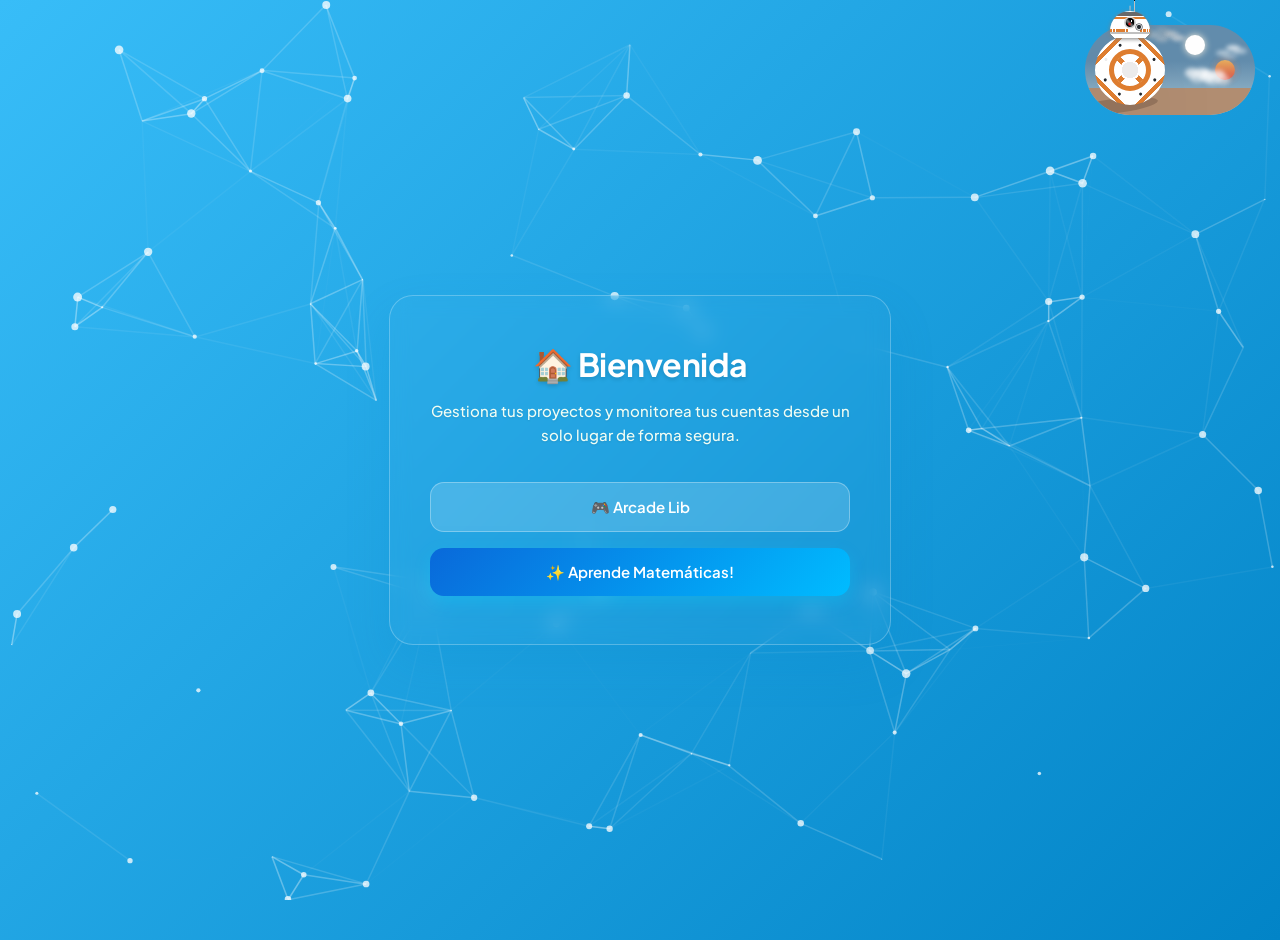
==== index.html @ 9ad1ddae "Update index.html" ====
<!DOCTYPE html>
<html lang="es">
<head>
    <meta charset="UTF-8">
    <meta name="viewport" content="width=device-width, initial-scale=1.0">
    <title>Mi Web - Home</title>
    <link rel="stylesheet" href="CSS/estilos-tema.css">
    <link rel="stylesheet" href="CSS/estilos-bb8.css">
    <!-- Enlace completo a Google Fonts -->
    <link href="https://fonts.googleapis.com/css2?family=Plus+Jakarta+Sans:wght@400;500;600;700&display=swap" rel="stylesheet">
    
    <style>
        /* CONTENEDOR PARA LAS PARTÍCULAS */
        #particles-js {
            position: fixed;
            width: 100%;
            height: 100%;
            top: 0;
            left: 0;
            z-index: 1; /* Detrás de todo */
            pointer-events: none; /* Permite hacer clic a través de ellas */
        }

        /* FONDO EN MODO DÍA: Azul tecnológico */
        body {
            font-family: 'Plus Jakarta Sans', -apple-system, BlinkMacSystemFont, sans-serif;
            background: linear-gradient(135deg, #38bdf8 0%, #0284c7 100%) !important; 
            color: var(--text-main);
            display: flex;
            flex-direction: column;
            justify-content: center;
            align-items: center;
            height: 100vh;
            margin: 0;
            padding: 20px;
            transition: background 0.4s cubic-bezier(0.4, 0, 0.2, 1);
            overflow: hidden;
        }

        /* CUANDO SE ACTIVA EL MODO OSCURO */
        body.dark-mode {
            background: var(--bg-body) !important;
        }

        .navbar {
            position: absolute;
            top: 25px;
            right: 25px;
            display: flex;
            gap: 12px;
            align-items: center;
            z-index: 10;
        }

        .navbar .bb8-toggle {
            margin-left: 10px;
        }

                /* TARJETA CRISTAL SÚPER TRANSLÚCIDA CORREGIDA */
        .card {
            position: relative;
            z-index: 5;
            /* Fondo ultra transparente con !important para anular el CSS externo */
            background: rgba(255, 255, 255, 0.02) !important; 
            backdrop-filter: blur(10px) !important; /* Menos borroso para ver pasar las partículas */
            -webkit-backdrop-filter: blur(10px) !important; 
            padding: 3rem 2.5rem;
            border-radius: 24px;
            border: 1px solid rgba(255, 255, 255, 0.2) !important; /* Borde más fino */
            box-shadow: 0 20px 40px var(--shadow), 
                        inset 0 1px 0 rgba(255, 255, 255, 0.1);
            text-align: center;
            max-width: 420px;
            width: 100%;
            transition: transform 0.3s ease, box-shadow 0.3s ease, border-color 0.3s ease, background 0.3s ease;
        }

        /* TARJETA EN MODO DÍA: Tinte azulado ultra transparente */
        body:not(.dark-mode) .card { 
            background: linear-gradient(135deg, rgba(255, 255, 255, 0.1) 0%, rgba(255, 255, 255, 0.02) 100%) !important;
            border: 1px solid rgba(255, 255, 255, 0.3) !important;
            box-shadow: 0 20px 45px rgba(2, 132, 199, 0.3);
        }

        /* Ajuste de color de texto en modo día para asegurar legibilidad */
        body:not(.dark-mode) h1 {
            color: #ffffff !important;
            text-shadow: 0 2px 4px rgba(0, 0, 0, 0.15);
        }
        body:not(.dark-mode) p {
            color: #f0fdf4 !important; 
            font-weight: 500;
            text-shadow: 0 1px 2px rgba(0, 0, 0, 0.1);
        }

        /* TARJETA EN MODO DÍA: Ultra transparente sin gradientes que tapen las partículas */
        body:not(.dark-mode) .card { 
            background: rgba(255, 255, 255, 0.02) !important;
            border: 1px solid rgba(255, 255, 255, 0.25) !important;
            box-shadow: 0 20px 45px rgba(2, 132, 199, 0.15) !important;
        }


        .card:hover {
            transform: translateY(-2px);
            box-shadow: 0 25px 50px var(--shadow);
        }

        body:not(.dark-mode) .card:hover {
            border-color: rgba(255, 255, 255, 0.5);
        }

        h1 {
            font-size: 32px;
            font-weight: 700;
            margin: 0 0 14px 0;
            color: var(--accent);
            letter-spacing: -0.5px;
        }

        p {
            font-size: 15px;
            color: var(--text-muted);
            margin: 0 0 35px 0;
            line-height: 1.6;
            font-weight: 400;
        }

        .buttons {
            display: flex;
            flex-direction: column;
            gap: 16px; 
        }

        .btn {
            display: flex;
            align-items: center;
            justify-content: center;
            gap: 10px;
            padding: 14px 22px;
            font-size: 15px;
            font-weight: 600;
            text-decoration: none;
            border-radius: 14px;
            transition: all 0.3s cubic-bezier(0.25, 0.8, 0.25, 1);
            text-align: center;
            border: 1px solid var(--border);
            background: var(--bg-card);
            color: var(--text-main);
            cursor: pointer;
            position: relative;
            overflow: hidden;
        }

        /* Botón secundario adaptado para el cristal */
        .btn-secondary {
            background: rgba(255, 255, 255, 0.1);
            backdrop-filter: blur(5px);
            -webkit-backdrop-filter: blur(5px);
        }

        body:not(.dark-mode) .btn-secondary {
            color: #ffffff;
            border-color: rgba(255, 255, 255, 0.3);
            background: rgba(255, 255, 255, 0.15);
        }

        body:not(.dark-mode) .btn-secondary:hover {
            background: rgba(255, 255, 255, 0.3);
            color: #ffffff;
            border-color: #ffffff;
        }

        .btn-secondary:hover {
            border-color: var(--accent);
            background: var(--bg-body);
            color: var(--accent);
            transform: translateY(-3px);
            box-shadow: 0 8px 20px var(--shadow);
        }

        .btn-primary {
            background: linear-gradient(135deg, var(--accent) 0%, #00bcff 100%);
            color: white;
            border: none;
            box-shadow: 0 6px 15px rgba(0, 210, 255, 0.25);
        }

        .btn-primary:hover {
            transform: translateY(-3px);
            box-shadow: 0 12px 28px rgba(0, 210, 255, 0.4);
            opacity: 0.95;
        }

        .btn:active {
            transform: translateY(-1px);
            box-shadow: 0 4px 10px var(--shadow);
        }
    </style>
</head>
<body>
    <!-- Capa de partículas de fondo -->
    <div id="particles-js"></div>

    <div class="navbar">
        <label class="bb8-toggle" title="Modo Día/Noche">
          <input id="bb8-checkbox" class="bb8-toggle__checkbox" type="checkbox" aria-label="Alternar modo día/noche">
          <div class="bb8-toggle__container">
            <div class="bb8-toggle__scenery">
              <div class="bb8-toggle__star"></div>
              <div class="bb8-toggle__star"></div>
              <div class="bb8-toggle__star"></div>
              <div class="bb8-toggle__star"></div>
              <div class="bb8-toggle__star"></div>
              <div class="bb8-toggle__star"></div>
              <div class="bb8-toggle__star"></div>
              <div class="tatto-1"></div>
              <div class="tatto-2"></div>
              <div class="gomrassen"></div>
              <div class="hermes"></div>
              <div class="chenini"></div>
              <div class="bb8-toggle__cloud"></div>
              <div class="bb8-toggle__cloud"></div>
              <div class="bb8-toggle__cloud"></div>
            </div>
            <div class="bb8">
              <div class="bb8__head-container">
                <div class="bb8__antenna"></div>
                <div class="bb8__antenna"></div>
                <div class="bb8__head"></div>
              </div>
              <div class="bb8__body"></div>
            </div>
            <div class="artificial__hidden">
              <div class="bb8__shadow"></div>
            </div>
          </div>
        </label>
    </div>

    <div class="card">
        <h1>🏠 Bienvenida</h1>
        <p>Gestiona tus proyectos y monitorea tus cuentas desde un solo lugar de forma segura.</p>
        
        <div class="buttons">
            <a href="juegos.html" class="btn btn-secondary">🎮 Arcade Lib</a>
            <a href="https://cristianaguilarm-creator.github.io" class="btn btn-primary">✨ Aprende Matemáticas!</a>
        </div>
    </div>

    <script src="JS/estilos-bb8.js"></script>
    
    <!-- Librería local -->
    <script src="JS/particles.min.js"></script>
        <script>
        // Configuración de partículas optimizada para alta visibilidad
        function cargarParticulas(colorParticula) {
            particlesJS("particles-js", {
                "particles": {
                    "number": { "value": 70, "density": { "enable": true, "value_area": 800 } },
                    "color": { "value": colorParticula },
                    "shape": { "type": "circle" },
                    /* CORRECCIÓN: Partículas más sólidas y brillantes */
                    "opacity": { "value": 0.75, "random": false }, 
                    "size": { "value": 4.5, "random": true },
                    /* CORRECCIÓN: Líneas de conexión más oscuras, nítidas y gruesas */
                    "line_linked": { 
                        "enable": true, 
                        "distance": 145, 
                        "color": colorParticula, 
                        "opacity": 0.45, 
                        "width": 1.5 
                    },
                    "move": { "enable": true, "speed": 2.2, "direction": "none", "random": true, "straight": false, "out_mode": "out" }
                },
                "interactivity": { "detect_on": "canvas", "events": { "resize": true } }
            });
        }

        // Partículas blancas fijas para que se luzcan en ambos fondos
        cargarParticulas("#ffffff");

        const toggleBtn = document.getElementById('bb8-checkbox');
        if(toggleBtn) {
            toggleBtn.addEventListener('change', function() {
                setTimeout(() => {
                    cargarParticulas("#ffffff");
                }, 50);
            });
        }
    </script>
</body>
</html>
---- CSS/estilos-tema.css ----
/* Variables y tema día/noche (movido desde juegos.html) */
:root {
    --bg-body: #f6f8fa;
    --bg-card: #ffffff;
    --text-main: #24292f;
    --text-muted: #57606a;
    --accent: #0969da;
    --border: #d0d7de;
    --shadow: rgba(140, 149, 159, 0.1);
}

body.dark-mode {
    --bg-body: #0d1117;
    --bg-card: #161b22;
    --text-main: #c9d1d9;
    --text-muted: #8b949e;
    --accent: #58a6ff;
    --border: #30363d;
    --shadow: rgba(0, 0, 0, 0.5);
}
---- CSS/estilos-bb8.css ----
/* ------------ BB8 Toggle ------------- */
/* From Uiverse.io by Galahhad */
/* REMASTERED */
/* RTX-ON */
/* completely redone toggle and droid */

.bb8-toggle {
  --toggle-size: 16px;
  --toggle-width: 10.625em;
  --toggle-height: 5.625em;
  --toggle-offset: calc((var(--toggle-height) - var(--bb8-diameter)) / 2);
  --toggle-bg: linear-gradient(#2c4770, #070e2b 35%, #628cac 50% 70%, #a6c5d4)
    no-repeat;
  --bb8-diameter: 4.375em;
  --radius: 99em;
  --transition: 0.4s;
  --accent: #de7d2f;
  --bb8-bg: #fff;
}

.bb8-toggle,
.bb8-toggle *,
.bb8-toggle *::before,
.bb8-toggle *::after {
  -webkit-box-sizing: border-box;
  box-sizing: border-box;
}

.bb8-toggle {
  cursor: pointer;
  margin-top: var(--margin-top-for-head);
  font-size: var(--toggle-size);
}

.bb8-toggle__checkbox {
  -webkit-appearance: none;
  -moz-appearance: none;
  appearance: none;
  display: none;
}

.bb8-toggle__container {
  width: var(--toggle-width);
  height: var(--toggle-height);
  background: var(--toggle-bg);
  background-size: 100% 11.25em;
  background-position-y: -5.625em;
  border-radius: var(--radius);
  position: relative;
  -webkit-transition: var(--transition);
  -o-transition: var(--transition);
  transition: var(--transition);
}

.bb8 {
  display: flex;
  flex-direction: column;
  align-items: center;
  position: absolute;
  top: calc(var(--toggle-offset) - 1.688em + 0.188em);
  left: var(--toggle-offset);
  -webkit-transition: var(--transition);
  -o-transition: var(--transition);
  transition: var(--transition);
  z-index: 2;
}

.bb8__head-container {
  position: relative;
  -webkit-transition: var(--transition);
  -o-transition: var(--transition);
  transition: var(--transition);
  z-index: 2;
  transform-origin: 1.25em 3.75em;
}

.bb8__head {
  overflow: hidden;
  margin-bottom: -0.188em;
  width: 2.5em;
  height: 1.688em;
  background: linear-gradient(
      transparent 0.063em,
      dimgray 0.063em 0.313em,
      transparent 0.313em 0.375em,
      var(--accent) 0.375em 0.5em,
      transparent 0.5em 1.313em,
      silver 1.313em 1.438em,
      transparent 1.438em
    ),
    linear-gradient(
      45deg,
      transparent 0.188em,
      var(--bb8-bg) 0.188em 1.25em,
      transparent 1.25em
    ),
    linear-gradient(
      -45deg,
      transparent 0.188em,
      var(--bb8-bg) 0.188em 1.25em,
      transparent 1.25em
    ),
    linear-gradient(var(--bb8-bg) 1.25em, transparent 1.25em);
  border-radius: var(--radius) var(--radius) 0 0;
  position: relative;
  z-index: 1;
  filter: drop-shadow(0 0.063em 0.125em gray);
}

.bb8__head::before {
  content: "";
  position: absolute;
  width: 0.563em;
  height: 0.563em;
  background: radial-gradient(
      0.125em circle at 0.25em 0.375em,
      red,
      transparent
    ),
    radial-gradient(
      0.063em circle at 0.375em 0.188em,
      var(--bb8-bg) 50%,
      transparent 100%
    ),
    linear-gradient(45deg, #000 0.188em, dimgray 0.313em 0.375em, #000 0.5em);
  border-radius: var(--radius);
  top: 0.413em;
  left: 50%;
  transform: translate(-50%);
  box-shadow: 0 0 0 0.089em lightgray, 0.563em 0.281em 0 -0.148em,
    0.563em 0.281em 0 -0.1em var(--bb8-bg), 0.563em 0.281em 0 -0.063em;
  z-index: 1;
  transition: var(--transition);
}

.bb8__head::after {
  content: "";
  position: absolute;
  bottom: 0.375em;
  left: 0;
  width: 100%;
  height: 0.188em;
  background: linear-gradient(
    to right,
    var(--accent) 0.125em,
    transparent 0.125em 0.188em,
    var(--accent) 0.188em 0.313em,
    transparent 0.313em 0.375em,
    var(--accent) 0.375em 0.938em,
    transparent 0.938em 1em,
    var(--accent) 1em 1.125em,
    transparent 1.125em 1.875em,
    var(--accent) 1.875em 2em,
    transparent 2em 2.063em,
    var(--accent) 2.063em 2.25em,
    transparent 2.25em 2.313em,
    var(--accent) 2.313em 2.375em,
    transparent 2.375em 2.438em,
    var(--accent) 2.438em
  );
  transition: var(--transition);
}

.bb8__antenna {
  position: absolute;
  transform: translateY(-90%);
  width: 0.059em;
  border-radius: var(--radius) var(--radius) 0 0;
  transition: var(--transition);
}

.bb8__antenna:nth-child(1) {
  height: 0.938em;
  right: 0.938em;
  background: linear-gradient(#000 0.188em, silver 0.188em);
}

.bb8__antenna:nth-child(2) {
  height: 0.375em;
  left: 50%;
  transform: translate(-50%, -90%);
  background: silver;
}

.bb8__body {
  width: 4.375em;
  height: 4.375em;
  background: var(--bb8-bg);
  border-radius: var(--radius);
  position: relative;
  overflow: hidden;
  transition: var(--transition);
  z-index: 1;
  transform: rotate(45deg);
  background: linear-gradient(
      -90deg,
      var(--bb8-bg) 4%,
      var(--accent) 4% 10%,
      transparent 10% 90%,
      var(--accent) 90% 96%,
      var(--bb8-bg) 96%
    ),
    linear-gradient(
      var(--bb8-bg) 4%,
      var(--accent) 4% 10%,
      transparent 10% 90%,
      var(--accent) 90% 96%,
      var(--bb8-bg) 96%
    );
  background-color: var(--bb8-bg);
}

.bb8__body::after {
  content: "";
  bottom: 1.5em;
  left: 0.563em;
  position: absolute;
  width: 0.188em;
  height: 0.188em;
  background: rgb(236, 236, 236);
  border-radius: 50%;
  box-shadow: 0.875em 0.938em, 0 -1.25em, 0.875em -2.125em,
    2.125em -2.125em, 3.063em -1.25em, 3.063em 0, 2.125em 0.938em;
}

.bb8__body::before {
  content: "";
  width: 2.625em;
  height: 2.625em;
  position: absolute;
  border-radius: 50%;
  z-index: 0.1;
  top: 50%;
  left: 50%;
  transform: translate(-50%, -50%);
  border: 0.313em solid var(--accent);
  background: radial-gradient(
      1em circle at center,
      rgb(236, 236, 236) 50%,
      transparent 51%
    ),
    radial-gradient(1.25em circle at center, var(--bb8-bg) 50%, transparent 51%),
    linear-gradient(
      -90deg,
      transparent 42%,
      var(--accent) 42% 58%,
      transparent 58%
    ),
    linear-gradient(var(--bb8-bg) 42%, var(--accent) 42% 58%, var(--bb8-bg) 58%);
  background-color: var(--bb8-bg);
}

.artificial__hidden {
  position: absolute;
  border-radius: inherit;
  inset: 0;
  pointer-events: none;
  overflow: hidden;
}

.bb8__shadow {
  content: "";
  width: var(--bb8-diameter);
  height: 20%;
  border-radius: 50%;
  background: #3a271c;
  box-shadow: 0.313em 0 3.125em #3a271c;
  opacity: 0.25;
  position: absolute;
  bottom: 0;
  left: calc(var(--toggle-offset) - 0.938em);
  transition: var(--transition);
  transform: skew(-70deg);
  z-index: 1;
}

.bb8-toggle__scenery {
  width: 100%;
  height: 100%;
  pointer-events: none;
  overflow: hidden;
  position: relative;
  border-radius: inherit;
}

.bb8-toggle__scenery::before {
  content: "";
  position: absolute;
  width: 100%;
  height: 30%;
  bottom: 0;
  background: #b18d71;
  z-index: 1;
}

.bb8-toggle__cloud { z-index: 1; position: absolute; border-radius: 50%; }
.bb8-toggle__cloud:nth-last-child(1) { width: 0.875em; height: 0.625em; right: 1.875em; top: 2.813em; background: linear-gradient(to top right, #ffffffae, #ffffffae); filter: blur(0.125em) drop-shadow(0.313em 0.313em #ffffffae) drop-shadow(-0.625em 0 #fff) drop-shadow(-0.938em -0.125em #fff); transition: var(--transition); }
.bb8-toggle__cloud:nth-last-child(2) { top: 0.625em; right: 4.375em; width: 0.875em; height: 0.375em; background: #dfdedeae; filter: blur(0.125em) drop-shadow(-0.313em -0.188em #e0dfdfae) drop-shadow(-0.625em -0.188em #bbbbbbae) drop-shadow(-1em 0.063em #cfcfcfae); transition: 0.6s; }
.bb8-toggle__cloud:nth-last-child(3) { top: 1.25em; right: 0.938em; width: 0.875em; height: 0.375em; background: #ffffffae; filter: blur(0.125em) drop-shadow(0.438em 0.188em #ffffffae) drop-shadow(-0.625em 0.313em #ffffffae); transition: 0.8s; }

.gomrassen, .hermes, .chenini { position: absolute; border-radius: var(--radius); background: linear-gradient(#fff, #6e8ea2); top: 100%; }
.gomrassen { left: 0.938em; width: 1.875em; height: 1.875em; box-shadow: 0 0 0.188em #ffffff52, 0 0 0.188em #6e8ea24b; transition: var(--transition); }
.gomrassen::before, .gomrassen::after { content: ""; position: absolute; border-radius: inherit; box-shadow: inset 0 0 0.063em rgb(140, 162, 169); background: rgb(184, 196, 200); }
.gomrassen::before { left: 0.313em; top: 0.313em; width: 0.438em; height: 0.438em; }
.gomrassen::after { width: 0.25em; height: 0.25em; left: 1.25em; top: 0.75em; }
.hermes { left: 3.438em; width: 0.625em; height: 0.625em; box-shadow: 0 0 0.125em #ffffff52, 0 0 0.125em #6e8ea24b; transition: 0.6s; }
.chenini { left: 4.375em; width: 0.5em; height: 0.5em; box-shadow: 0 0 0.125em #ffffff52, 0 0 0.125em #6e8ea24b; transition: 0.8s; }

.tatto-1, .tatto-2 { position: absolute; width: 1.25em; height: 1.25em; border-radius: var(--radius); }
.tatto-1 { background: #fefefe; right: 3.125em; top: 0.625em; box-shadow: 0 0 0.438em #fdf4e1; transition: var(--transition); }
.tatto-2 { background: linear-gradient(#e6ac5c, #d75449); right: 1.25em; top: 2.188em; box-shadow: 0 0 0.438em #e6ad5c3d, 0 0 0.438em #d755494f; transition: 0.7s; }

.bb8-toggle__star { position: absolute; width: 0.063em; height: 0.063em; background: #fff; border-radius: var(--radius); filter: drop-shadow(0 0 0.063em #fff); top: 100%; }
.bb8-toggle__star:nth-child(1) { left: 3.75em; box-shadow: 1.25em 0.938em, -1.25em 2.5em, 0 1.25em, 1.875em 0.625em, -3.125em 1.875em, 1.25em 2.813em; transition: 0.2s; }
.bb8-toggle__star:nth-child(2) { left: 4.688em; box-shadow: 0.625em 0, 0 0.625em, -0.625em -0.625em, 0.625em 0.938em, -3.125em 1.25em, 1.25em -1.563em; transition: 0.3s; }
.bb8-toggle__star:nth-child(3) { left: 5.313em; box-shadow: -0.625em -0.625em, -2.188em 1.25em, -2.188em 0, -3.75em -0.625em, -3.125em -0.625em, -2.5em -0.313em, 0.75em -0.625em; transition: var(--transition); }
.bb8-toggle__star:nth-child(4) { left: 1.875em; width: 0.125em; height: 0.125em; transition: 0.5s; }
.bb8-toggle__star:nth-child(5) { left: 5em; width: 0.125em; height: 0.125em; transition: 0.6s; }
.bb8-toggle__star:nth-child(6) { left: 2.5em; width: 0.125em; height: 0.125em; transition: 0.7s; }
.bb8-toggle__star:nth-child(7) { left: 3.438em; width: 0.125em; height: 0.125em; transition: 0.8s; }

/* actions */
.bb8-toggle__checkbox:checked + .bb8-toggle__container .bb8-toggle__star:nth-child(1) { top: 0.625em; }
.bb8-toggle__checkbox:checked + .bb8-toggle__container .bb8-toggle__star:nth-child(2) { top: 1.875em; }
.bb8-toggle__checkbox:checked + .bb8-toggle__container .bb8-toggle__star:nth-child(3) { top: 1.25em; }
.bb8-toggle__checkbox:checked + .bb8-toggle__container .bb8-toggle__star:nth-child(4) { top: 3.438em; }
.bb8-toggle__checkbox:checked + .bb8-toggle__container .bb8-toggle__star:nth-child(5) { top: 3.438em; }
.bb8-toggle__checkbox:checked + .bb8-toggle__container .bb8-toggle__star:nth-child(6) { top: 0.313em; }
.bb8-toggle__checkbox:checked + .bb8-toggle__container .bb8-toggle__star:nth-child(7) { top: 1.875em; }

.bb8-toggle__checkbox:checked + .bb8-toggle__container .bb8-toggle__cloud { right: -100%; }
.bb8-toggle__checkbox:checked + .bb8-toggle__container .gomrassen { top: 0.938em; }
.bb8-toggle__checkbox:checked + .bb8-toggle__container .hermes { top: 2.5em; }
.bb8-toggle__checkbox:checked + .bb8-toggle__container .chenini { top: 2.75em; }
.bb8-toggle__checkbox:checked + .bb8-toggle__container { background-position-y: 0; }
.bb8-toggle__checkbox:checked + .bb8-toggle__container .tatto-1 { top: 100%; }
.bb8-toggle__checkbox:checked + .bb8-toggle__container .tatto-2 { top: 100%; }
.bb8-toggle__checkbox:checked + .bb8-toggle__container .bb8 { left: calc(100% - var(--bb8-diameter) - var(--toggle-offset)); }
.bb8-toggle__checkbox:checked + .bb8-toggle__container .bb8__shadow { left: calc(100% - var(--bb8-diameter) - var(--toggle-offset) + 0.938em); transform: skew(70deg); }
.bb8-toggle__checkbox:checked + .bb8-toggle__container .bb8__body { transform: rotate(225deg); }

.bb8-toggle__checkbox:hover + .bb8-toggle__container .bb8__head::before { left: 100%; }
.bb8-toggle__checkbox:not(:checked):hover + .bb8-toggle__container .bb8__antenna:nth-child(1) { right: 1.5em; }
.bb8-toggle__checkbox:hover + .bb8-toggle__container .bb8__antenna:nth-child(2) { left: 0.938em; }
.bb8-toggle__checkbox:hover + .bb8-toggle__container .bb8__head::after { background-position: 1.375em 0; }
.bb8-toggle__checkbox:checked:hover + .bb8-toggle__container .bb8__head::before { left: 0; }
.bb8-toggle__checkbox:checked:hover + .bb8-toggle__container .bb8__antenna:nth-child(2) { left: calc(100% - 0.938em); }
.bb8-toggle__checkbox:checked:hover + .bb8-toggle__container .bb8__head::after { background-position: -1.375em 0; }

.bb8-toggle__checkbox:active + .bb8-toggle__container .bb8__head-container { transform: rotate(25deg); }
.bb8-toggle__checkbox:checked:active + .bb8-toggle__container .bb8__head-container { transform: rotate(-25deg); }

.bb8:hover .bb8__head::before, .bb8:hover .bb8__antenna:nth-child(2) { left: 50% !important; }
.bb8:hover .bb8__antenna:nth-child(1) { right: 0.938em !important; }
.bb8:hover .bb8__head::after { background-position: 0 0 !important; }

/* ----------------------------------------------------------------- */
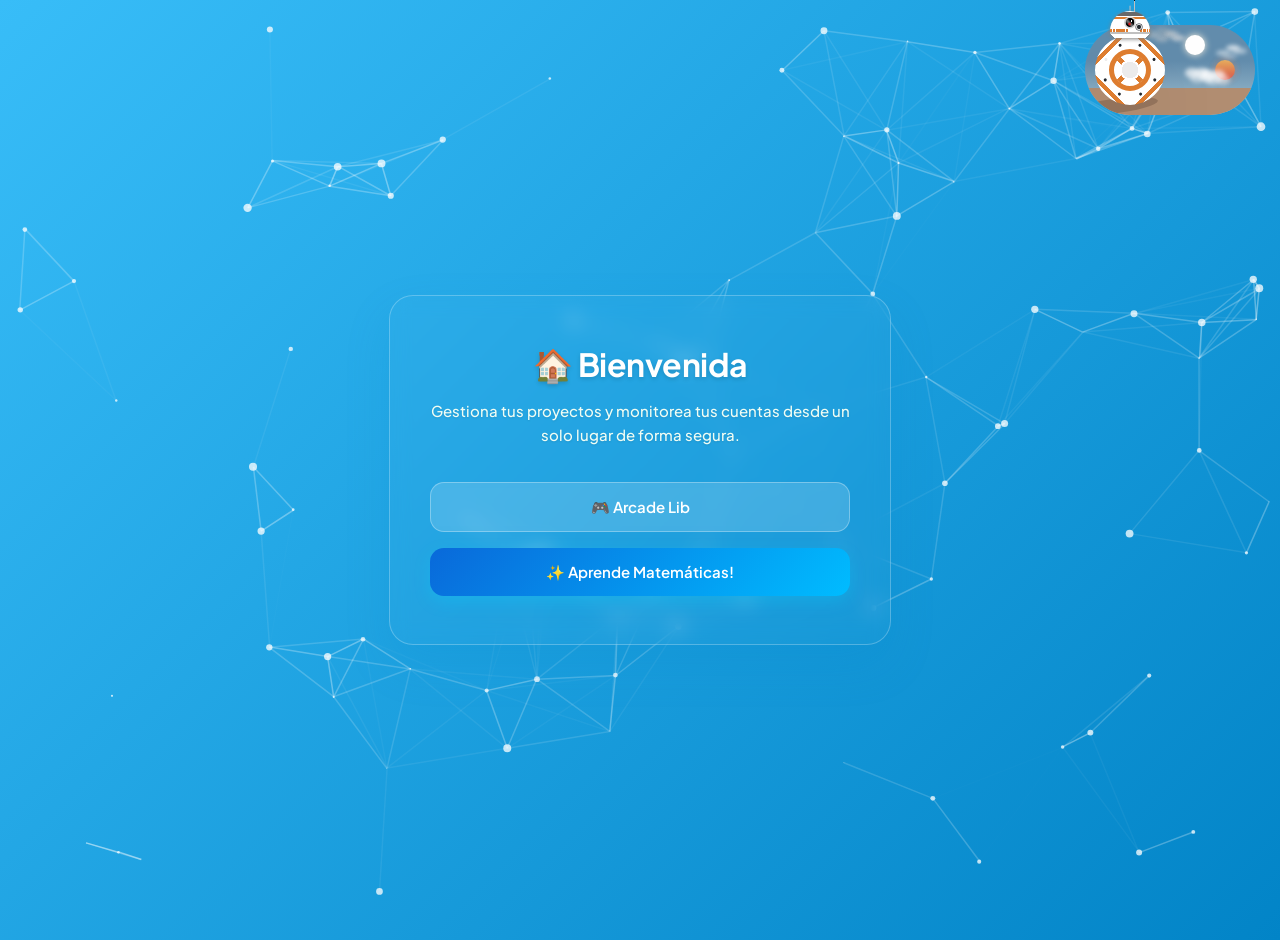
==== commit 87bed9b6: "Update index.html" ====
--- a/index.html
+++ b/index.html
@@ -6,6 +6,7 @@
     <title>Mi Web - Home</title>
     <link rel="stylesheet" href="CSS/estilos-tema.css">
     <link rel="stylesheet" href="CSS/estilos-bb8.css">
+    <link href="Assets/favicon.ico" rel="icon"
     <!-- Enlace completo a Google Fonts -->
     <link href="https://fonts.googleapis.com/css2?family=Plus+Jakarta+Sans:wght@400;500;600;700&display=swap" rel="stylesheet">
     
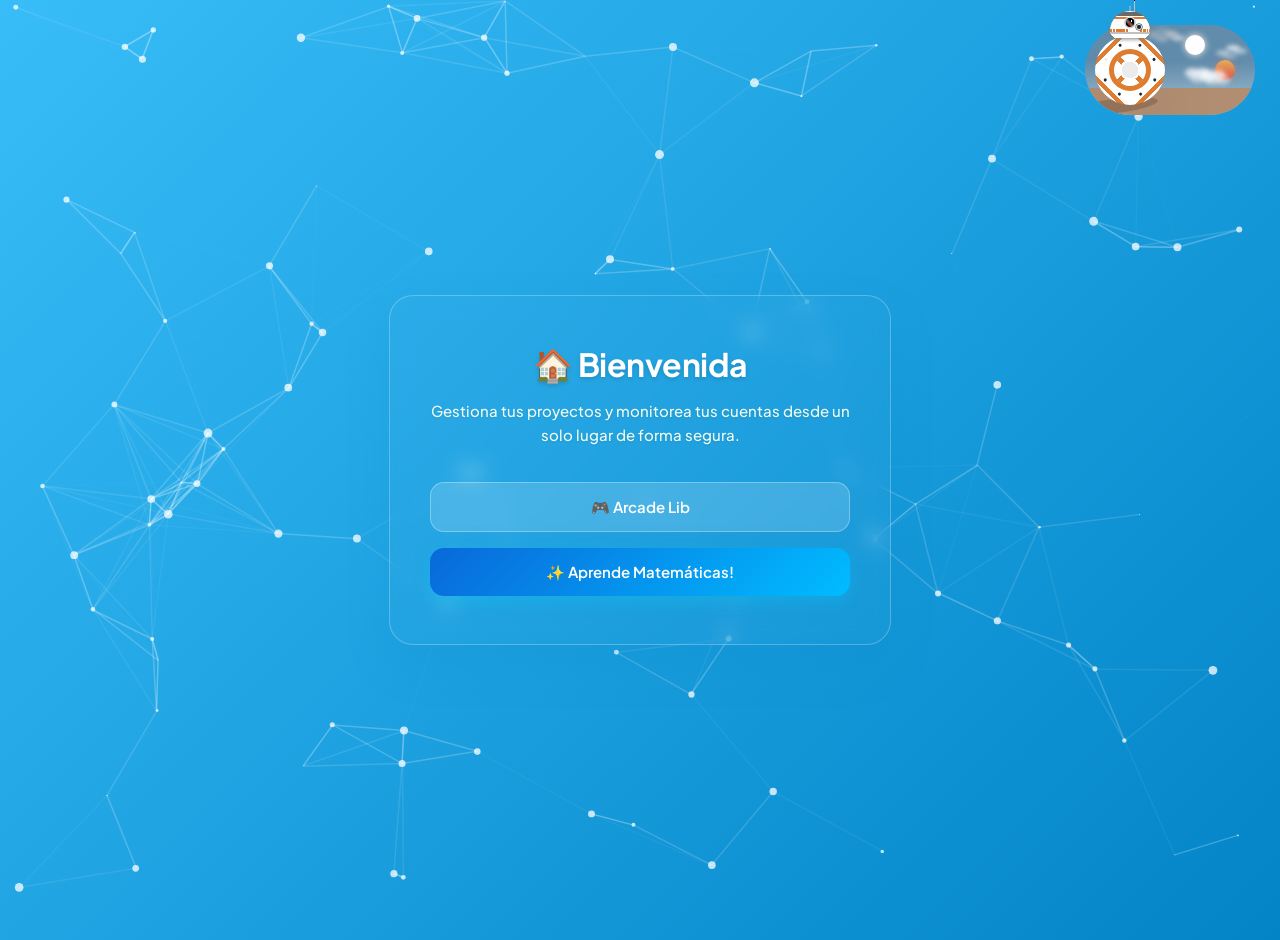
==== commit a752f6b7: "Update index.html" ====
--- a/index.html
+++ b/index.html
@@ -6,7 +6,7 @@
     <title>Mi Web - Home</title>
     <link rel="stylesheet" href="CSS/estilos-tema.css">
     <link rel="stylesheet" href="CSS/estilos-bb8.css">
-    <link href="Assets/favicon.ico" rel="icon"
+    <link href="Assets/favicon.ico" rel="icon">
     <!-- Enlace completo a Google Fonts -->
     <link href="https://fonts.googleapis.com/css2?family=Plus+Jakarta+Sans:wght@400;500;600;700&display=swap" rel="stylesheet">
     
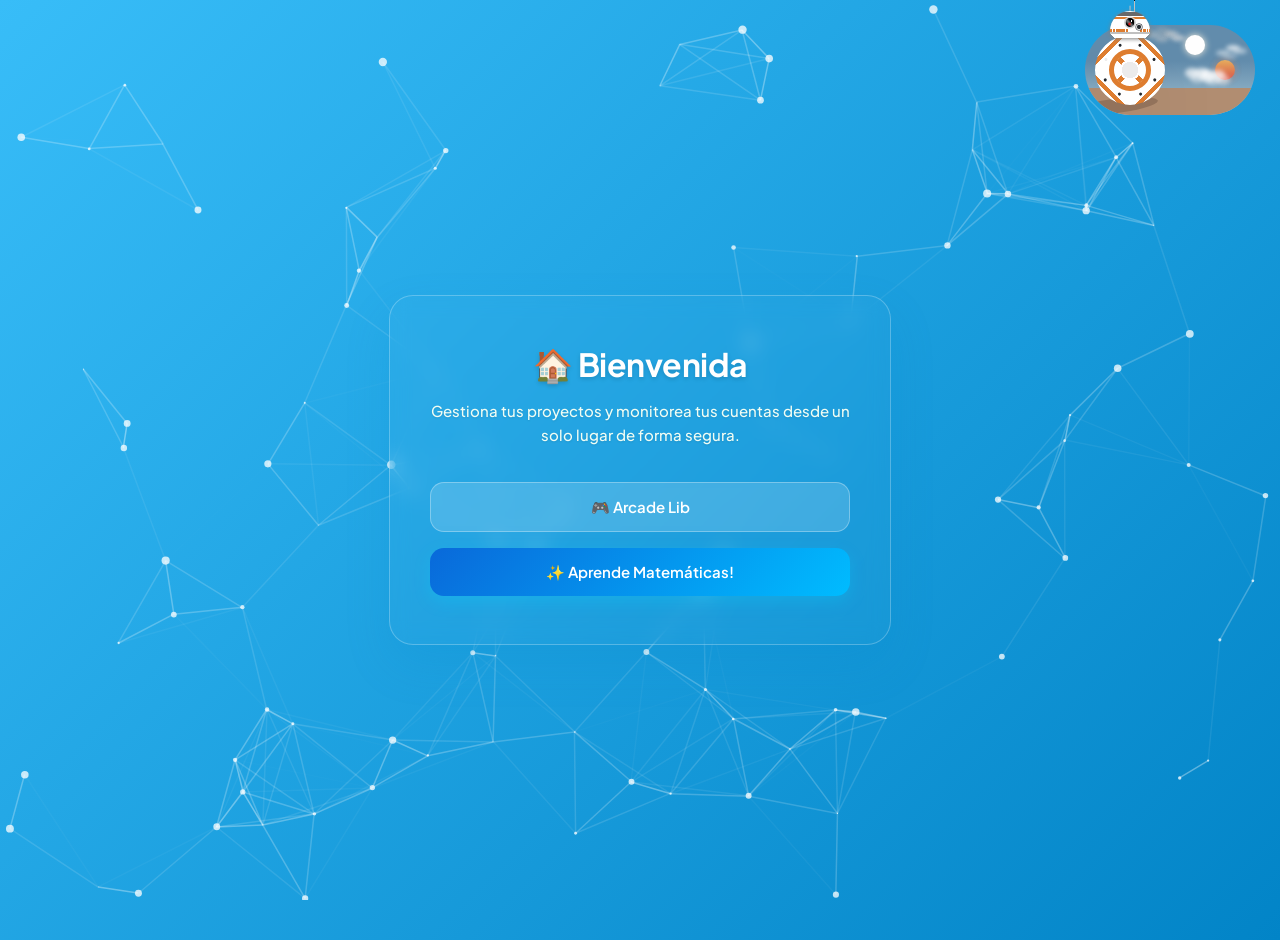
==== commit 03d9baf0: "Update index.html" ====
--- a/index.html
+++ b/index.html
@@ -6,7 +6,7 @@
     <title>Mi Web - Home</title>
     <link rel="stylesheet" href="CSS/estilos-tema.css">
     <link rel="stylesheet" href="CSS/estilos-bb8.css">
-    <link href="Assets/favicon.ico" rel="icon">
+    <link href="Assets/index.ico" rel="icon">
     <!-- Enlace completo a Google Fonts -->
     <link href="https://fonts.googleapis.com/css2?family=Plus+Jakarta+Sans:wght@400;500;600;700&display=swap" rel="stylesheet">
     
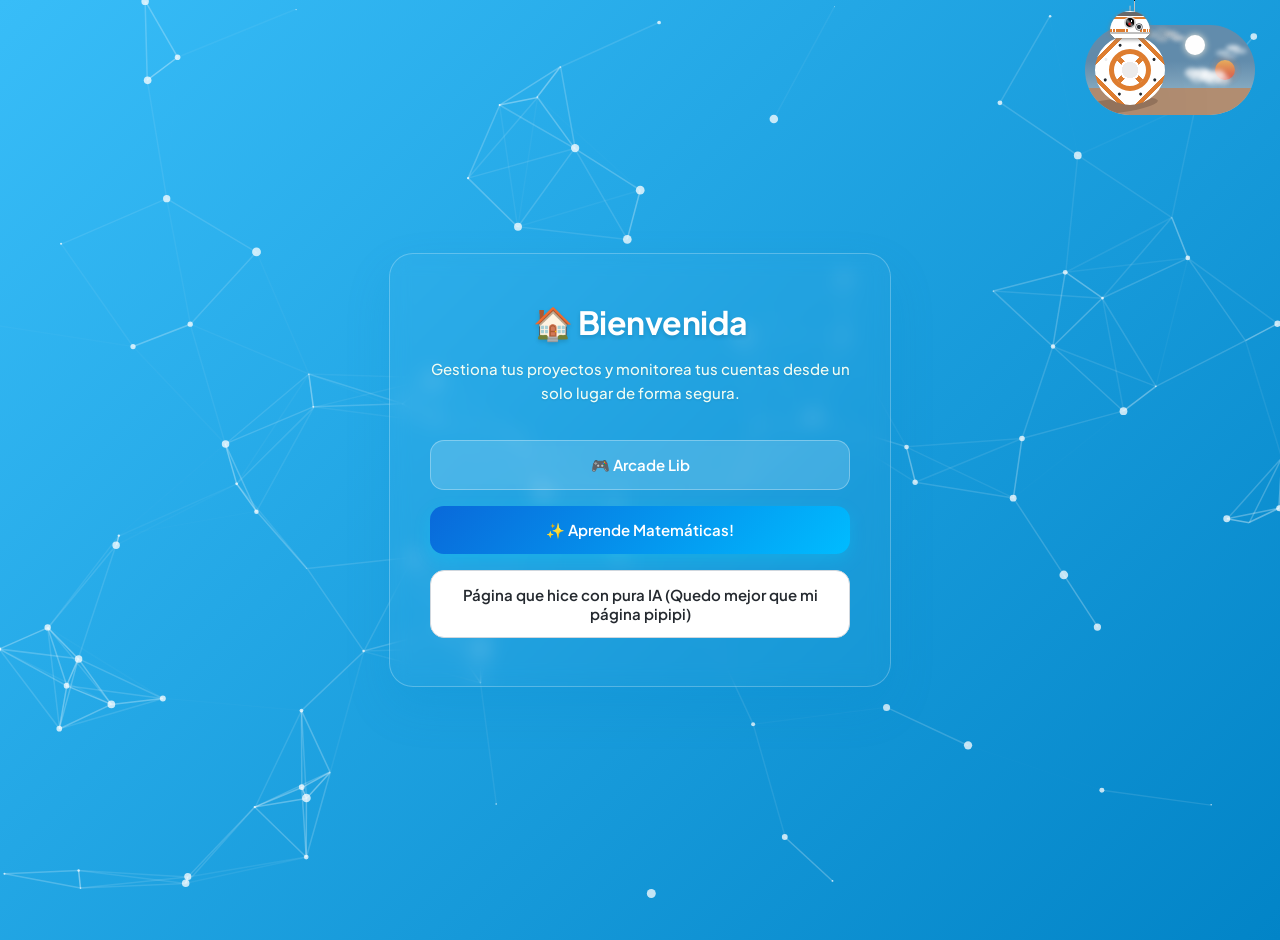
==== commit 5fd1bf71: "Add link to personal IA project in index.html" ====
--- a/index.html
+++ b/index.html
@@ -244,8 +244,9 @@
         <p>Gestiona tus proyectos y monitorea tus cuentas desde un solo lugar de forma segura.</p>
         
         <div class="buttons">
-            <a href="juegos.html" class="btn btn-secondary">🎮 Arcade Lib</a>
+            <a href="juegos" class="btn btn-secondary">🎮 Arcade Lib</a>
             <a href="https://cristianaguilarm-creator.github.io" class="btn btn-primary">✨ Aprende Matemáticas!</a>
+            <a href="mi_informacion" class="btn">Página que hice con pura IA (Quedo mejor que mi página pipipi)</a>
         </div>
     </div>
 
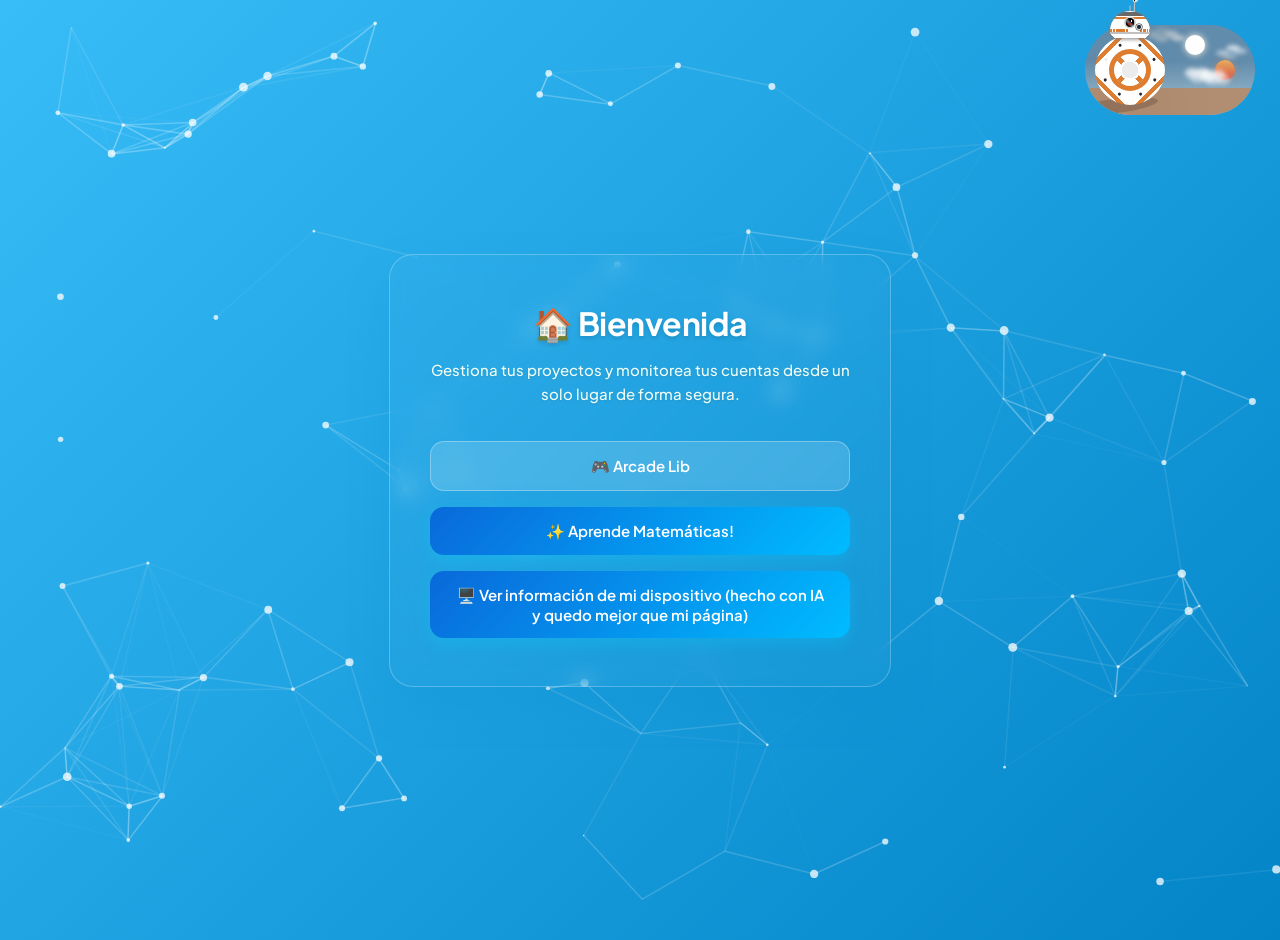
==== commit 7dc5a04e: "Update link text for device information page" ====
--- a/index.html
+++ b/index.html
@@ -246,7 +246,7 @@
         <div class="buttons">
             <a href="juegos" class="btn btn-secondary">🎮 Arcade Lib</a>
             <a href="https://cristianaguilarm-creator.github.io" class="btn btn-primary">✨ Aprende Matemáticas!</a>
-            <a href="mi_informacion" class="btn">Página que hice con pura IA (Quedo mejor que mi página pipipi)</a>
+            <a href="mi_informacion" class="btn btn-primary">🖥️ Ver información de mi dispositivo (hecho con IA y quedo mejor que mi página)</a>
         </div>
     </div>
 
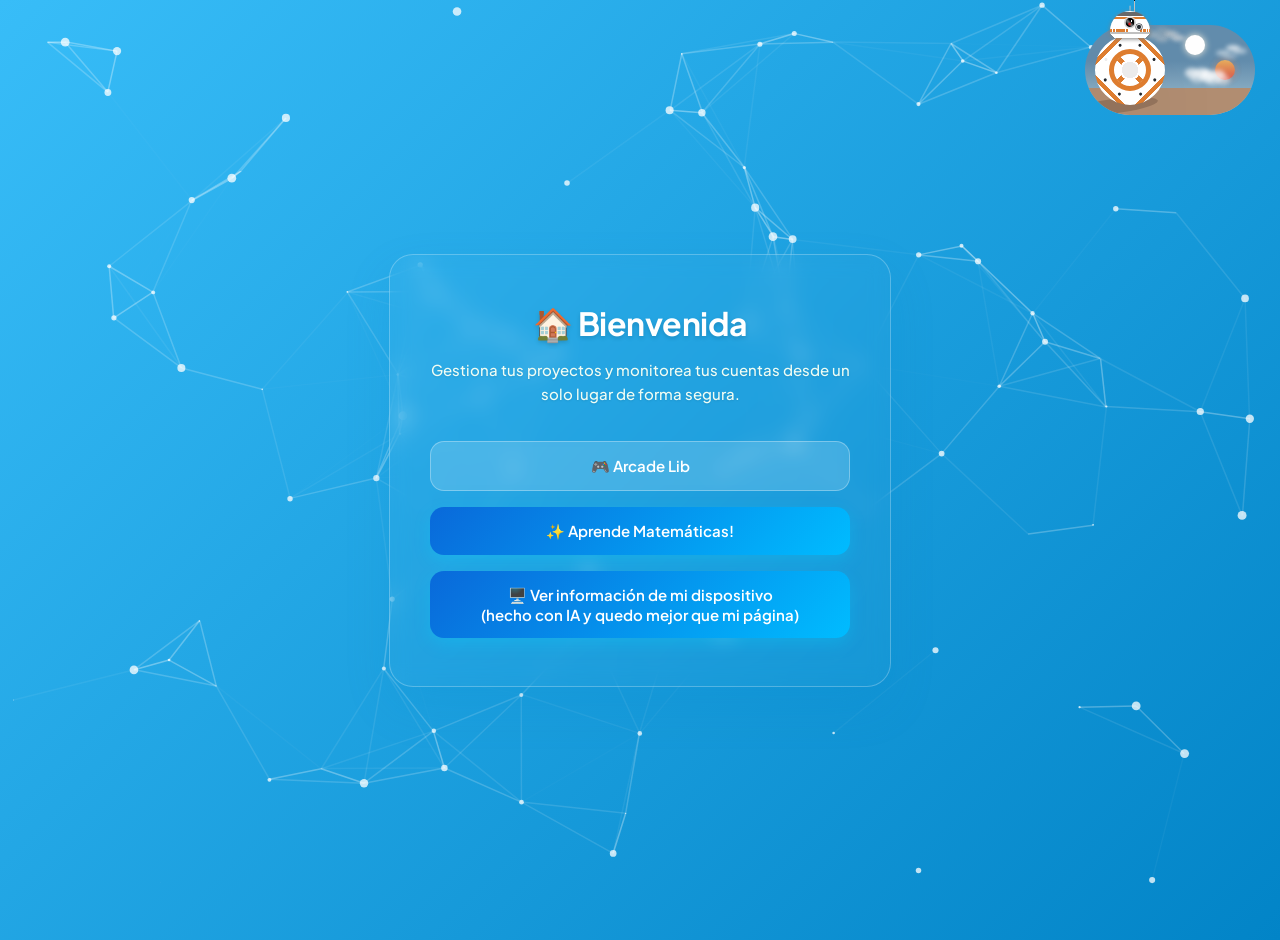
==== commit b876bd87: "Update index.html" ====
--- a/index.html
+++ b/index.html
@@ -246,7 +246,7 @@
         <div class="buttons">
             <a href="juegos" class="btn btn-secondary">🎮 Arcade Lib</a>
             <a href="https://cristianaguilarm-creator.github.io" class="btn btn-primary">✨ Aprende Matemáticas!</a>
-            <a href="mi_informacion" class="btn btn-primary">🖥️ Ver información de mi dispositivo (hecho con IA y quedo mejor que mi página)</a>
+            <a href="mi_informacion" class="btn btn-primary">🖥️ Ver información de mi dispositivo <br> (hecho con IA y quedo mejor que mi página)</a>
         </div>
     </div>
 
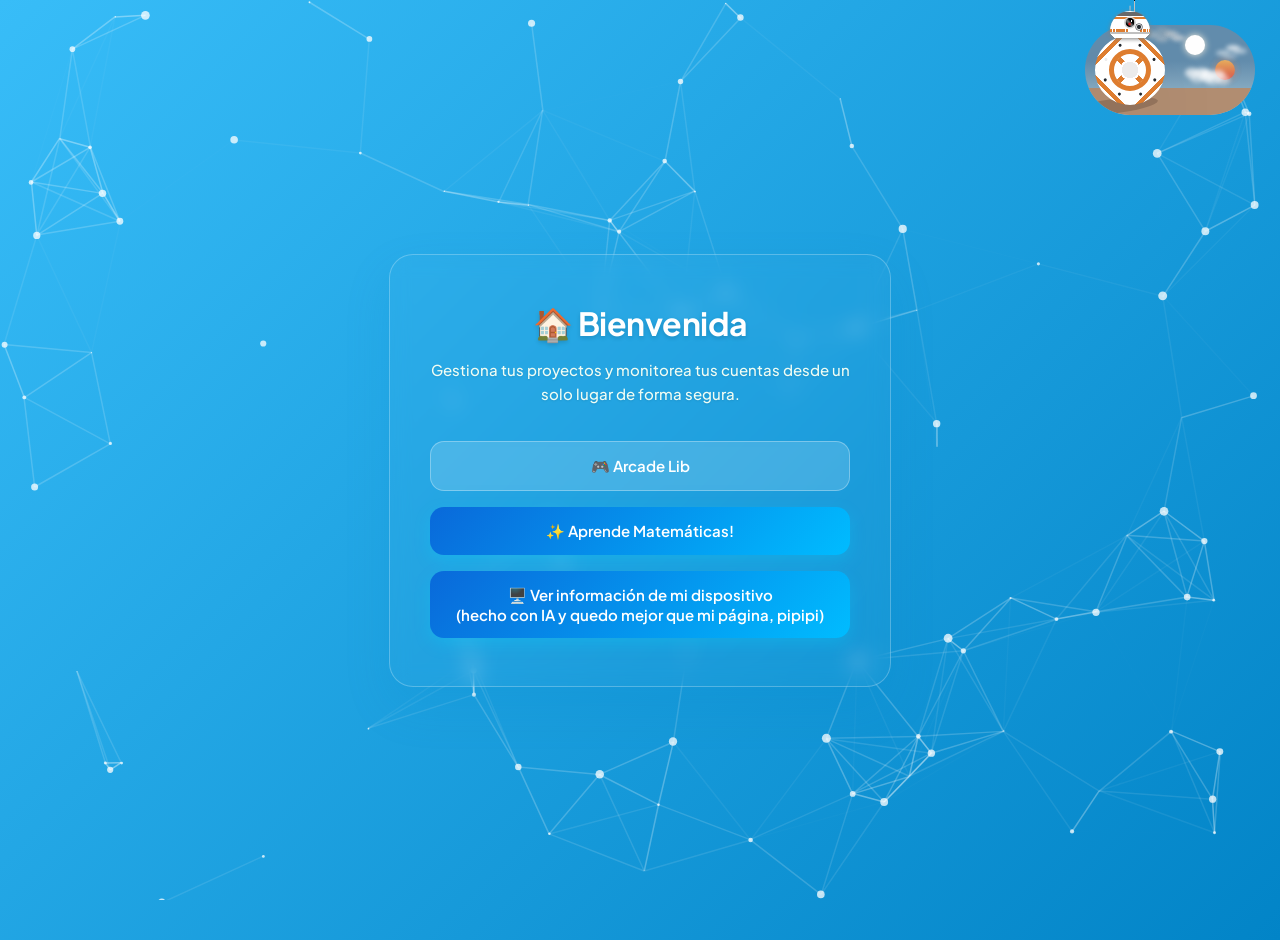
==== commit 3b4c5ccb: "Update device info link text in index.html" ====
--- a/index.html
+++ b/index.html
@@ -246,7 +246,7 @@
         <div class="buttons">
             <a href="juegos" class="btn btn-secondary">🎮 Arcade Lib</a>
             <a href="https://cristianaguilarm-creator.github.io" class="btn btn-primary">✨ Aprende Matemáticas!</a>
-            <a href="mi_informacion" class="btn btn-primary">🖥️ Ver información de mi dispositivo <br> (hecho con IA y quedo mejor que mi página)</a>
+            <a href="mi_informacion" class="btn btn-primary">🖥️ Ver información de mi dispositivo <br> (hecho con IA y quedo mejor que mi página, pipipi)</a>
         </div>
     </div>
 
